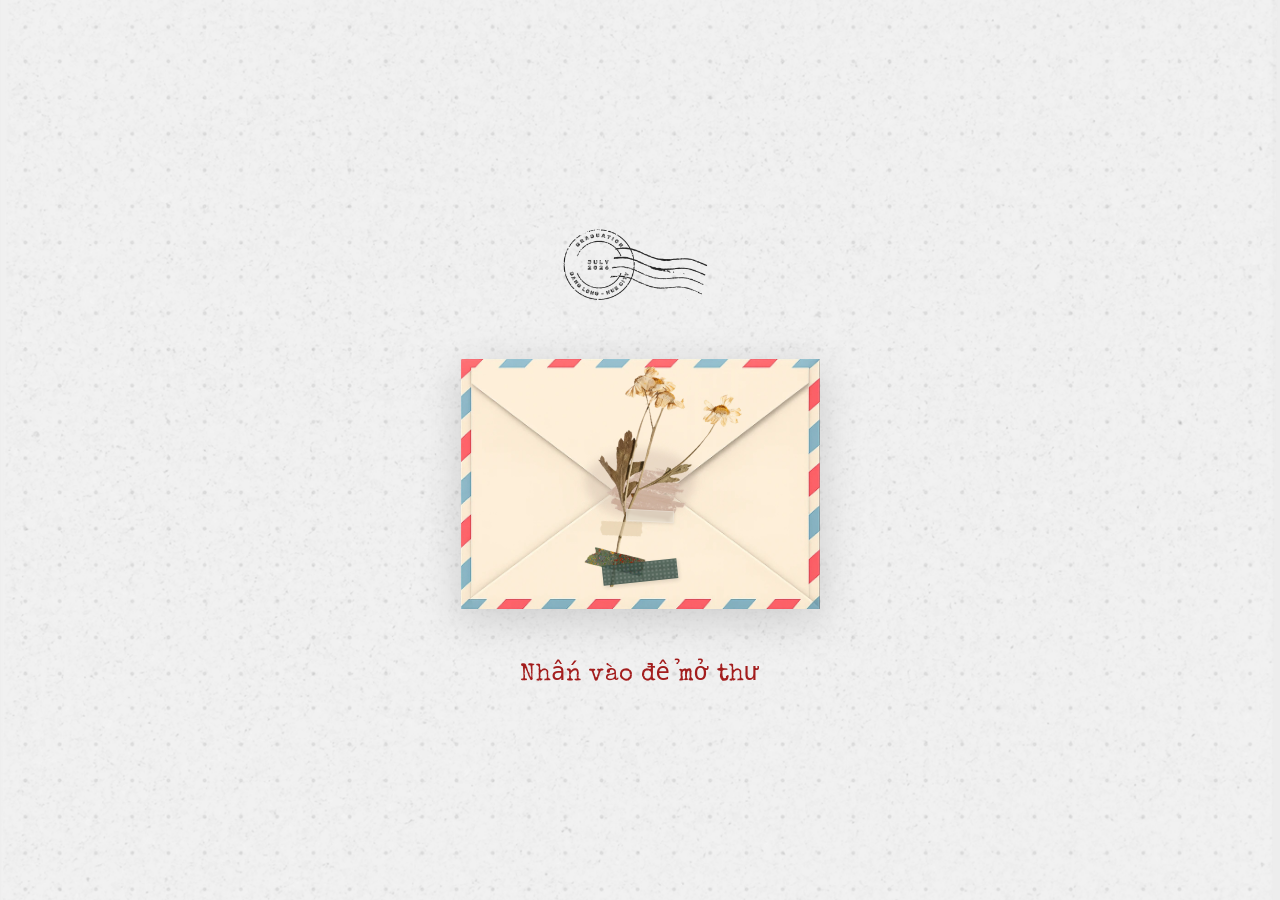
==== index.html @ b9113418 "refactor: update loading screen assets and media, and optimize audio state management" ====
<!DOCTYPE html>
<html lang="vi">
<head>
    <meta charset="UTF-8">
    <meta name="viewport" content="width=device-width, initial-scale=1.0">
    <title>Mở Thư</title>
    <!-- Nhúng CSS phong cách cổ điển -->
    <link rel="stylesheet" href="style.css">
</head>
<body>

    <!-- Lớp phủ chuyển trang mượt mà -->
    <div class="transition-overlay" id="overlay"></div>

    <div class="main-container">
        <!-- Dấu mộc bưu điện -->
        <img src="asset/Webp/postage mark_vector.webp" alt="Postage Stamp" class="postage-stamp">

        <!-- Container Phong bì -->
        <div class="envelope-container" id="envelope">
            <!-- Ảnh phong bì đóng/mở -->
            <img src="asset/Webp/letter_close.webp" alt="Envelope" class="envelope-img" id="envelope-img">
            
            <!-- Vệt màu nền cọ quét -->
            <div class="brush-stroke"></div>

            <!-- Cành hoa khô đè lên -->
            <img src="asset/Webp/mxpulqr9fk7tmteja9y8.webp" alt="Dried Flower Decor" class="flower-on-envelope" id="flower-decor">

            <!-- Băng keo dán trang trí -->
            <div class="washi-tape-green"></div>
            <div class="washi-tape-beige"></div>
        </div>

        <!-- Dòng chữ gợi ý mở thư -->
        <div class="action-text" id="action-text">Nhấn vào để mở thư</div>
    </div>

    <!-- Nhạc nền chạy ngầm -->
    <audio id="bg-audio" src="asset/Music/intro_nhacke.MP3" loop></audio>

    <script>
        const envelope = document.getElementById('envelope');
        const envelopeImg = document.getElementById('envelope-img');
        const actionText = document.getElementById('action-text');
        const audio = document.getElementById('bg-audio');
        const overlay = document.getElementById('overlay');

        let isOpened = false;

        function openLetter() {
            if (isOpened) return;
            isOpened = true;

            // Thêm hiệu ứng click nhẹ
            envelope.classList.add('opening');

            setTimeout(() => {
                envelope.classList.remove('opening');
                envelope.classList.add('open');
                
                // Thay đổi hình ảnh sang phong bì mở
                envelopeImg.src = 'asset/Webp/letter_open.webp';
                actionText.textContent = 'Đang mở thư...';

                // Phát nhạc nền (vì người dùng đã click nên trình duyệt sẽ cho phép phát nhạc)
                audio.play().then(() => {
                    // Lưu trạng thái âm thanh để trang tiếp theo biết âm thanh đang phát
                    localStorage.setItem('audioPlaying', 'true');
                    localStorage.setItem('audioCurrentTime', audio.currentTime.toString());
                }).catch(err => {
                    console.log("Audio play failed/blocked:", err);
                });

                // Chờ hiệu ứng chuyển động hoàn tất rồi kích hoạt chuyển trang
                setTimeout(() => {
                    // Kích hoạt overlay chuyển trang mượt mà
                    overlay.classList.add('active');
                    
                    // Chuyển hướng sang trang loading
                    setTimeout(() => {
                        window.location.href = 'loading.html';
                    }, 800); // Đợi overlay mờ dần
                }, 1200);

            }, 150);
        }

        // Đăng ký sự kiện click cho cả phong bì và dòng chữ
        envelope.addEventListener('click', openLetter);
        actionText.addEventListener('click', openLetter);
    </script>
</body>
</html>
---- style.css ----
/* Import Google Fonts */
@import url('https://fonts.googleapis.com/css2?family=Arbutus+Slab&family=Special+Elite&display=swap');
@import url('https://fonts.googleapis.com/css2?family=Playfair+Display:ital,wght@1,700&display=swap');

/* Định nghĩa Font Fz Bohemian Typewriter cục bộ nếu có */
@font-face {
    font-family: 'Fz Bohemian Typewriter';
    src: url('asset/FzBohemianTypewriter.ttf') format('truetype');
    font-weight: normal;
    font-style: normal;
    font-display: swap;
}

@font-face {
    font-family: 'Beautique Display';
    src: url('asset/BeautiqueDisplay.otf') format('opentype'),
        url('asset/BeautiqueDisplay.ttf') format('truetype');
    font-weight: normal;
    font-style: italic;
    font-display: swap;
}

:root {
    --bg-color: #EDEDED;
    --text-typewriter: 'Fz Bohemian Typewriter', 'Special Elite', 'Courier New', Courier, monospace;
    --text-slab: 'Arbutus Slab', 'Georgia', serif;
    --color-red: #a31d1d;
    --color-dark: #333333;
}

/* Reset & Căn bản */
* {
    margin: 0;
    padding: 0;
    box-sizing: border-box;
}

body {
    background-color: var(--bg-color);
    background-image: url('asset/Webp/bk.webp');
    background-size: cover;
    background-position: center;
    background-repeat: no-repeat;
    background-attachment: fixed;
    min-height: 100vh;
    overflow-x: hidden;
    overflow-y: auto;
    display: flex;
    justify-content: center;
    align-items: center;
    position: relative;
    font-family: var(--text-typewriter);
    color: var(--color-dark);
}

/* ==========================================================================
   TRANG CHỦ - INDEX.HTML (ẢNH 1)
   ========================================================================== */

.main-container {
    display: flex;
    flex-direction: column;
    align-items: center;
    justify-content: center;
    width: 100%;
    max-width: 600px;
    padding: 20px;
    z-index: 10;
}

/* Dấu mộc bưu điện */
.postage-stamp {
    width: 160px;
    height: auto;
    margin-bottom: 35px;
    opacity: 0.85;
    user-select: none;
    pointer-events: none;
    filter: grayscale(0.2) contrast(1.1);
}

/* Container Phong bì */
.envelope-container {
    position: relative;
    width: 360px;
    max-width: 90vw;
    aspect-ratio: 1.4 / 1;
    cursor: pointer;
    transform-origin: center;
    transition: transform 0.4s cubic-bezier(0.175, 0.885, 0.32, 1.275), box-shadow 0.4s ease;
    border-radius: 4px;
}

.envelope-container:hover {
    transform: scale(1.03) translateY(-5px);
}

.envelope-img {
    width: 100%;
    height: 100%;
    object-fit: contain;
    display: block;
    filter: drop-shadow(0 10px 20px rgba(0, 0, 0, 0.15));
    transition: filter 0.3s ease;
}

.envelope-container:hover .envelope-img {
    filter: drop-shadow(0 15px 25px rgba(0, 0, 0, 0.2));
}

/* Vệt màu cọ quét dưới hoa */
.brush-stroke {
    position: absolute;
    left: 50%;
    top: 50%;
    width: 110px;
    height: 70px;
    background: rgba(204, 185, 170, 0.4);
    transform: translate(-50%, -50%) rotate(-5deg);
    border-radius: 48% 52% 45% 55% / 40% 50% 50% 60%;
    filter: blur(4px);
    pointer-events: none;
    z-index: 2;
    transition: opacity 0.5s ease, transform 0.5s ease;
}

/* Hoa khô đè lên phong bì */
.flower-on-envelope {
    position: absolute;
    left: 50%;
    top: 48%;
    height: 230px;
    width: auto;
    transform: translate(-50%, -50%) rotate(8deg);
    pointer-events: none;
    z-index: 3;
    transition: opacity 0.5s ease, transform 0.6s cubic-bezier(0.25, 1, 0.5, 1);
    transform-origin: bottom center;
}

/* Băng keo dính trang trí */
.washi-tape-green {
    position: absolute;
    left: 50%;
    bottom: 12%;
    width: 75px;
    height: 20px;
    background-color: #3b5249;
    background-image: radial-gradient(rgba(255, 255, 255, 0.15) 1px, transparent 0),
        linear-gradient(45deg, rgba(0, 0, 0, 0.1) 25%, transparent 25%),
        linear-gradient(-45deg, rgba(0, 0, 0, 0.1) 25%, transparent 25%);
    background-size: 4px 4px, 10px 10px, 10px 10px;
    opacity: 0.85;
    transform: translate(-50%, 0) rotate(-6deg);
    box-shadow: 1px 2px 4px rgba(0, 0, 0, 0.15);
    z-index: 4;
    transition: opacity 0.5s ease, transform 0.5s ease;
}

.washi-tape-beige {
    position: absolute;
    left: 46%;
    top: 60%;
    width: 48px;
    height: 12px;
    background: rgba(224, 215, 198, 0.75);
    backdrop-filter: blur(1px);
    border: 1px solid rgba(255, 255, 255, 0.2);
    transform: rotate(3deg);
    box-shadow: 0 1px 3px rgba(0, 0, 0, 0.1);
    z-index: 4;
    transition: opacity 0.5s ease, transform 0.5s ease;
}

/* Hiệu ứng khi mở thư */
.envelope-container.opening {
    transform: scale(0.98);
}

.envelope-container.open .flower-on-envelope {
    opacity: 0.3;
    transform: translate(-50%, -30%) rotate(15deg) scale(0.8);
}

.envelope-container.open .washi-tape-green,
.envelope-container.open .washi-tape-beige,
.envelope-container.open .brush-stroke {
    opacity: 0.2;
}

/* Chữ gợi ý nhấn mở thư */
.action-text {
    font-family: var(--text-typewriter);
    color: var(--color-red);
    font-size: 24px;
    font-weight: 500;
    margin-top: 45px;
    text-align: center;
    letter-spacing: 0.5px;
    user-select: none;
    cursor: pointer;
    transition: color 0.3s ease;
    animation: pulseText 2s infinite ease-in-out;
}

.action-text:hover {
    color: #cc2424;
}

@keyframes pulseText {

    0%,
    100% {
        opacity: 0.9;
        transform: scale(1);
    }

    50% {
        opacity: 1;
        transform: scale(1.02);
    }
}

/* ==========================================================================
   TRANG LOADING - LOADING.HTML (ẢNH 2)
   ========================================================================== */

.sunflower-corner {
    position: absolute;
    right: -40px;
    top: -40px;
    width: 260px;
    height: auto;
    pointer-events: none;
    z-index: 5;
    transform: rotate(5deg);
    filter: drop-shadow(0 5px 15px rgba(0, 0, 0, 0.08));
    animation: swaySunflower 10s infinite ease-in-out;
}

.dried-flower-corner {
    position: absolute;
    left: -20px;
    bottom: -30px;
    width: 220px;
    height: auto;
    pointer-events: none;
    z-index: 5;
    transform: rotate(-10deg);
    filter: drop-shadow(5px 0 15px rgba(0, 0, 0, 0.05));
    transform-origin: bottom left;
    animation: swayDriedFlower 12s infinite ease-in-out;
}

@keyframes swaySunflower {

    0%,
    100% {
        transform: rotate(5deg) scale(1);
    }

    50% {
        transform: rotate(10deg) scale(1.02);
    }
}

@keyframes swayDriedFlower {

    0%,
    100% {
        transform: rotate(-10deg);
    }

    50% {
        transform: rotate(-7deg);
    }
}

.loading-wrapper {
    display: flex;
    flex-direction: column;
    align-items: center;
    justify-content: center;
    z-index: 10;
    text-align: center;
    width: 90%;
    max-width: 550px;
}

.ios-spinner {
    position: relative;
    width: 54px;
    height: 54px;
    margin-bottom: 25px;
}

.ios-spinner div {
    position: absolute;
    width: 10%;
    height: 28%;
    background: #8e8e93;
    left: 45%;
    top: 36%;
    border-radius: 50px;
    transform-origin: 50% -50%;
    animation: iosSpinnerFade 1.2s linear infinite;
}

.ios-spinner div:nth-child(1) {
    transform: rotate(0deg);
    animation-delay: -1.2s;
}

.ios-spinner div:nth-child(2) {
    transform: rotate(30deg);
    animation-delay: -1.1s;
}

.ios-spinner div:nth-child(3) {
    transform: rotate(60deg);
    animation-delay: -1.0s;
}

.ios-spinner div:nth-child(4) {
    transform: rotate(90deg);
    animation-delay: -0.9s;
}

.ios-spinner div:nth-child(5) {
    transform: rotate(120deg);
    animation-delay: -0.8s;
}

.ios-spinner div:nth-child(6) {
    transform: rotate(150deg);
    animation-delay: -0.7s;
}

.ios-spinner div:nth-child(7) {
    transform: rotate(180deg);
    animation-delay: -0.6s;
}

.ios-spinner div:nth-child(8) {
    transform: rotate(210deg);
    animation-delay: -0.5s;
}

.ios-spinner div:nth-child(9) {
    transform: rotate(240deg);
    animation-delay: -0.4s;
}

.ios-spinner div:nth-child(10) {
    transform: rotate(270deg);
    animation-delay: -0.3s;
}

.ios-spinner div:nth-child(11) {
    transform: rotate(300deg);
    animation-delay: -0.2s;
}

.ios-spinner div:nth-child(12) {
    transform: rotate(330deg);
    animation-delay: -0.1s;
}

@keyframes iosSpinnerFade {
    0% {
        opacity: 1;
        background: #333333;
    }

    100% {
        opacity: 0.15;
        background: #8e8e93;
    }
}

.quote-text {
    font-family: var(--text-slab);
    color: #4f4f4f;
    font-size: 19px;
    font-weight: normal;
    line-height: 1.6;
    margin-bottom: 30px;
    word-wrap: break-word;
    max-width: 420px;
    user-select: none;
    letter-spacing: 0.2px;
}

.video-container {
    position: relative;
    width: 140px;
    height: 200px;
    overflow: hidden;
    display: flex;
    justify-content: center;
    align-items: center;


}

.khabanh-video {
    width: 100%;
    height: 100%;
    object-fit: cover;
    mix-blend-mode: multiply;

}

.video-overlay {
    position: absolute;
    top: 0;
    left: 0;
    width: 100%;
    height: 100%;


    pointer-events: none;
}

.transition-overlay {
    position: fixed;
    top: 0;
    left: 0;
    width: 100%;
    height: 100%;
    background-color: var(--bg-color);
    z-index: 999;
    opacity: 0;
    pointer-events: none;
    transition: opacity 0.8s ease;
}

.transition-overlay.active {
    opacity: 1;
    pointer-events: all;
}

/* ==========================================================================
   TRANG FORM - INDEX_1.HTML
   ========================================================================== */

.form-title-decor {
    position: absolute;
    left: 20px;
    top: 25px;
    width: 320px;
    height: auto;
    pointer-events: none;
    z-index: 5;
    filter: drop-shadow(0 2px 5px rgba(0, 0, 0, 0.05));
}

.form-stamp-decor {
    position: absolute;
    right: 40px;
    top: 30px;
    width: 85px;
    height: auto;
    pointer-events: none;
    z-index: 5;
    filter: drop-shadow(2px 4px 10px rgba(0, 0, 0, 0.1));
}

.form-flower-left-decor {
    position: absolute;
    left: -20px;
    bottom: -30px;
    width: 200px;
    height: auto;
    pointer-events: none;
    z-index: 5;
    transform: rotate(-10deg);
    transform-origin: bottom left;
    filter: drop-shadow(5px 0 15px rgba(0, 0, 0, 0.05));
    animation: swayDriedFlower 12s infinite ease-in-out;
}

.form-flower-right-decor {
    position: absolute;
    right: -10px;
    bottom: -20px;
    width: 260px;
    height: auto;
    pointer-events: none;
    z-index: 5;
    transform: rotate(5deg);
    transform-origin: bottom right;
    filter: drop-shadow(-5px 0 15px rgba(0, 0, 0, 0.05));
    animation: swaySunflower 10s infinite ease-in-out;
}

.form-wrapper {
    display: flex;
    flex-direction: column;
    align-items: center;
    justify-content: center;
    width: 90%;
    max-width: 520px;
    z-index: 10;
    text-align: center;
    margin-top: 50px;
}

.form-heading {
    font-family: var(--text-typewriter);
    color: #554838;
    font-size: 32px;
    font-weight: bold;
    margin-bottom: 35px;
    letter-spacing: 0.5px;
    word-break: keep-all;
}

.form-content {
    display: flex;
    flex-direction: column;
    align-items: center;
    width: 100%;
    gap: 20px;
}

.input-group {
    width: 100%;
    max-width: 420px;
}

.input-group input {
    width: 100%;
    padding: 16px 26px;
    font-family: var(--text-typewriter);
    font-size: 16px;
    color: var(--color-dark);
    background-color: #d6d6d6;
    border: none;
    border-radius: 30px;
    outline: none;
    transition: background-color 0.3s ease, box-shadow 0.3s ease;
}

.input-group input::placeholder {
    color: #7a7a7a;
}

.input-group input:focus {
    background-color: #cecece;
    box-shadow: inset 0 2px 4px rgba(0, 0, 0, 0.08);
}

.btn-submit {
    font-family: var(--text-typewriter);
    font-size: 18px;
    font-weight: bold;
    color: #ffffff;
    background-color: var(--color-red);
    padding: 12px 36px;
    border: none;
    border-radius: 30px;
    cursor: pointer;
    margin-top: 15px;
    box-shadow: 0 4px 8px rgba(163, 29, 29, 0.2);
    transition: background-color 0.3s ease, transform 0.2s ease, box-shadow 0.3s ease;
}

.btn-submit:hover {
    background-color: #8c1717;
    box-shadow: 0 6px 12px rgba(163, 29, 29, 0.3);
    transform: translateY(-2px);
}

.btn-submit:active {
    transform: translateY(0);
}

/* ==========================================================================
   TRANG THƯ MỜI - INDEX_2.HTML
   ========================================================================== */

.stamp-area {
    position: absolute;
    top: 14px;
    right: 18px;
    z-index: 12;
}

.stamp-mark {
    width: 90px;
    height: auto;
    opacity: 0.82;
    pointer-events: none;
    filter: drop-shadow(1px 2px 4px rgba(0, 0, 0, 0.12));
    transform: scale(3);
    transform-origin: top right;
}

.salutation-row {
    display: flex;
    align-items: baseline;
    flex-wrap: wrap;
    gap: 6px;
    margin-top: 20px;
    margin-bottom: 22px;
}

.salutation-label {
    font-family: 'Beautique Display', 'Playfair Display', Georgia, serif;
    font-style: italic;
    font-weight: 700;
    font-size: 26px;
    color: var(--color-red);
    letter-spacing: 0.5px;
    line-height: 1;
}

.salutation-name {
    font-family: 'Beautique Display', 'Playfair Display', Georgia, serif;
    font-style: italic;
    font-weight: 700;
    font-size: 26px;
    color: #4f709c;
    letter-spacing: 0.5px;
    line-height: 1;
}

.letter-body {
    font-family: var(--text-typewriter);
    font-size: 14.5px;
    color: #554838;
    line-height: 1.85;
    text-align: justify;
    margin-bottom: 20px;
}

.flower-card-left {
    position: absolute;
    bottom: -25px;
    left: -15px;
    width: 230px;
    height: auto;
    pointer-events: none;
    z-index: 6;
    transform: rotate(-8deg);
    transform-origin: bottom left;
    filter: drop-shadow(3px 0 10px rgba(0, 0, 0, 0.07));
    animation: swayDriedFlower 12s infinite ease-in-out;
}

.btn-navigate {
    font-family: var(--text-typewriter);
    font-size: 14px;
    font-weight: bold;
    color: #ffffff;
    background-color: var(--color-red);
    padding: 9px 26px;
    border: none;
    border-radius: 30px;
    cursor: pointer;
    display: block;
    margin: 10px auto 0;
    box-shadow: 0 4px 10px rgba(163, 29, 29, 0.25);
    transition: background-color 0.3s ease, transform 0.2s ease, box-shadow 0.3s ease;
    letter-spacing: 0.3px;
}

.btn-navigate:hover {
    background-color: #8c1717;
    box-shadow: 0 6px 16px rgba(163, 29, 29, 0.35);
    transform: translateY(-2px);
}

.btn-navigate:active {
    transform: translateY(0);
}

/* ==========================================================================
   TRANG HƯỚNG DẪN / TIMELINE CHƯƠNG TRÌNH - PAGE 3 (ĐÃ ĐIỀU CHỈNH)
   ========================================================================== */

.page3-layout-container {
    width: 100%;
    max-width: 520px;
    /* Định dạng chiều dọc đồng nhất */
    min-height: 100vh;
    position: relative;
    padding: 30px 15px 40px 15px;
    overflow: hidden;
    display: flex;
    flex-direction: column;
    align-items: center;
    z-index: 10;

}

.thumoi-vector {
    display: block;
    max-width: 150px;
    height: auto;
    margin: 0 auto 10px;
}

.main-title-page3 {
    font-family: 'Beautique Display', 'Playfair Display', Georgia, serif;
    font-style: italic;
    font-weight: 700;
    font-size: 26px;
    color: #1d3557;
    text-align: center;
    margin-bottom: 6px;
}

.subtitle-page3 {
    font-family: var(--text-typewriter);
    font-size: 15px;
    font-weight: bold;
    color: #7f5539;
    text-align: center;
    margin-bottom: 25px;
    letter-spacing: 0.5px;
}

.timeline-section {
    width: 100%;
    margin-bottom: 25px;
    position: relative;
    z-index: 10;
}

.section-heading-page3 {
    font-family: var(--text-typewriter);
    font-size: 15px;
    font-weight: bold;
    color: #000000;
    margin-bottom: 12px;
    text-align: left;
    padding-left: 2px;
}

.table-responsive {
    width: 100%;
    overflow-x: auto;
    -webkit-overflow-scrolling: touch;
}

.timeline-table {
    width: 100%;
    border-collapse: collapse;
    background-color: rgba(255, 255, 255, 0.85);
    /* Nền trắng mờ nhẹ giúp đọc chữ rõ trên nền ảnh bkg */
    border: 1px solid #555555;
}

.timeline-table td {
    border: 1px solid #777777;
    padding: 8px 10px;
    font-family: var(--text-typewriter);
    font-size: 11px;
    line-height: 1.5;
    vertical-align: top;
    color: #111111;
}

.time-cell {
    width: 25%;
    text-align: center;
    font-weight: bold;
    white-space: nowrap;
}

.time-cell sup {
    font-size: 8px;
    vertical-align: super;
}

.content-cell {
    width: 75%;
    text-align: left;
}

.content-cell.font-bold {
    font-weight: bold;
}

.center-stamp-area {
    text-align: center;
    margin: 15px 0;
    position: relative;
    z-index: 5;
}

.postage-mark-mid {
    width: 140px;
    height: auto;
    opacity: 0.85;
}

.button-group-page3 {
    display: flex;
    justify-content: center;
    align-items: center;
    gap: 45px;
    margin-top: auto;
    padding-top: 25px;
    position: relative;
    z-index: 10;
}

.btn-page3 {
    font-family: var(--text-typewriter);
    font-size: 12px;
    font-weight: bold;
    color: #ffffff;
    padding: 6px 24px;
    border: none;
    border-radius: 20px;
    cursor: pointer;
    box-shadow: 0 2px 5px rgba(0, 0, 0, 0.2);
    transition: transform 0.15s ease;
}

.btn-page3:active {
    transform: scale(0.95);
}

.btn-back {
    background-color: #274e13;
}

.btn-back:hover {
    background-color: #1d3b0e;
}

.btn-next {
    background-color: #990000;
}

.btn-next:hover {
    background-color: #730000;
}

/* Các lớp hoa lá decor được PHÓNG TO và định vị tinh tế */
.decor-leaf-top-right-outside {
    position: absolute;
    top: -30px;
    right: -40px;
    width: 220px;
    /* Đã phóng to từ 110px */
    height: auto;
    pointer-events: none;
    z-index: 2;
    filter: drop-shadow(0 5px 15px rgba(0, 0, 0, 0.08));
}

.decor-leaf-mid-right {
    position: absolute;
    top: 36%;
    right: -20px;
    width: 130px;
    /* Đã phóng to từ 60px */
    height: auto;
    pointer-events: none;
    z-index: 2;
    filter: drop-shadow(0 5px 10px rgba(0, 0, 0, 0.05));
}

.decor-flower-bottom-left {
    position: absolute;
    bottom: -40px;
    left: -40px;
    width: 240px;
    /* Đã phóng to từ 110px */
    height: auto;
    pointer-events: none;
    z-index: 2;
    filter: drop-shadow(5px 0 15px rgba(0, 0, 0, 0.08));
    transform-origin: bottom left;
    animation: swayDriedFlower 12s infinite ease-in-out;
}

/* ==========================================================================
   MEDIA QUERIES - ĐÁP ỨNG RESPONSIVE TOÀN DIỆN
   ========================================================================== */

@media (max-width: 768px) {
    body {
        overflow-y: auto;
    }

    /* TRANG 1 */
    .envelope-container {
        width: 300px;
    }

    .flower-on-envelope {
        height: 190px;
    }

    .action-text {
        font-size: 20px;
        margin-top: 35px;
    }

    .postage-stamp {
        width: 130px;
        margin-bottom: 25px;
    }

    /* TRANG 2 */
    .sunflower-corner {
        width: 160px;
        right: -20px;
        top: -20px;
    }

    .dried-flower-corner {
        width: 140px;
        left: -15px;
        bottom: -20px;
    }

    .loading-wrapper {
        width: 95%;
        max-width: 450px;
    }

    .quote-text {
        font-size: 16px;
        margin-bottom: 25px;
        max-width: 320px;
    }

    .loading-wrapper img {
        height: 220px !important;
        width: auto;
    }

    /* TRANG 3 */
    .form-title-decor {
        width: 240px;
        left: 15px;
        top: 20px;
    }

    .form-stamp-decor {
        width: 65px;
        right: 20px;
        top: 20px;
    }

    .form-flower-left-decor {
        width: 130px;
        left: -15px;
        bottom: -20px;
    }

    .form-flower-right-decor {
        width: 180px;
        right: -10px;
        bottom: -15px;
    }

    .form-wrapper {
        margin-top: 110px;
        margin-bottom: 50px;
        max-width: 440px;
    }

    .form-heading {
        font-size: 24px;
        margin-bottom: 25px;
    }

    .form-content {
        gap: 15px;
    }

    .input-group input {
        padding: 14px 22px;
        font-size: 15px;
    }

    .btn-submit {
        font-size: 16px;
        padding: 10px 30px;
        margin-top: 10px;
    }

    /* TRANG THƯ MỜI - INDEX_2 */
    .page2-card {
        padding: 22px 22px 42px 22px;
        width: 88%;
    }

    .salutation-label,
    .salutation-name {
        font-size: 21px;
    }

    .stamp-mark {
        width: 68px;
    }

    .flower-card-left {
        width: 100px;
    }

    .letter-body {
        font-size: 13.5px;
    }

    /* TRANG TIMELINE - PAGE 3 (MOBILE) */
    .page3-layout-container {
        max-width: 100%;
        padding: 25px 16px 35px 16px;
    }

    .main-title-page3 {
        font-size: 22px;
    }

    .subtitle-page3 {
        font-size: 13px;
        margin-bottom: 20px;
    }

    .timeline-table td {
        font-size: 10.5px;
        padding: 6px 8px;
    }

    .button-group-page3 {
        gap: 25px;
        padding-top: 20px;
    }

    /* Thu nhỏ tỷ lệ hoa lá một chút trên Mobile để vừa vặn màn hình */
    .decor-flower-bottom-left {
        width: 160px;
        left: -20px;
        bottom: -20px;
    }

    .decor-leaf-top-right-outside {
        width: 150px;
        right: -25px;
        top: -20px;
    }

    .decor-leaf-mid-right {
        width: 90px;
        right: -10px;
    }
}

@media (max-width: 400px) {
    .envelope-container {
        width: 260px;
    }

    .flower-on-envelope {
        height: 160px;
    }

    .action-text {
        font-size: 18px;
        margin-top: 25px;
    }

    .postage-stamp {
        width: 110px;
        margin-bottom: 20px;
    }

    .form-title-decor {
        width: 190px;
        left: 10px;
        top: 15px;
    }

    .form-stamp-decor {
        width: 55px;
        right: 15px;
        top: 15px;
    }

    .form-wrapper {
        margin-top: 90px;
        max-width: 300px;
    }

    .form-heading {
        font-size: 20px;
        margin-bottom: 20px;
    }

    .input-group input {
        padding: 12px 18px;
        font-size: 14px;
    }

    /* TRANG TIMELINE - PAGE 3 CHẠY TRÊN ĐIỆN THOẠI SIÊU NHỎ */
    .main-title-page3 {
        font-size: 20px;
    }

    .timeline-table td {
        font-size: 10px;
        padding: 5px 6px;
    }

    .button-group-page3 {
        gap: 15px;
    }

    .btn-page3 {
        padding: 5px 18px;
        font-size: 11px;
    }
}

/* Các lớp chung và chi tiết cho trang 4 - INDEX_4.HTML (ĐỊA ĐIỂM & SƠ ĐỒ) */
.page4-layout-container {
    width: 100%;
    max-width: 520px;
    min-height: 100vh;
    position: relative;
    padding: 30px 15px 40px 15px;
    overflow-x: hidden;
    display: flex;
    flex-direction: column;
    align-items: center;
    z-index: 10;
}

.main-title-page4 {
    font-family: 'Beautique Display', 'Playfair Display', Georgia, serif;
    font-style: italic;
    font-weight: 700;
    font-size: 26px;
    color: #1d3557;
    text-align: center;
    margin-bottom: 25px;
}

.page4-section {
    width: 100%;
    margin-bottom: 30px;
    position: relative;
    z-index: 10;
}

.section-heading-page4 {
    font-family: var(--text-typewriter);
    font-size: 15px;
    font-weight: bold;
    color: #000000;
    margin-bottom: 15px;
    text-align: left;
    padding-left: 2px;
}

/* Khối địa điểm */
.location-block-1,
.location-block-2 {
    display: flex;
    align-items: center;
    justify-content: space-between;
    width: 100%;
    margin-bottom: 20px;
    position: relative;
}

.location-text {
    font-family: var(--text-typewriter);
    font-size: 10px;
    line-height: 1.8;
    color: #4a3e3d;
    width: 50%;
    padding: 0 10px;
    text-align: center;
}

/* Khung ảnh địa điểm đơn giản (không viền Polaroid) */
.polaroid-wrapper {
    width: 45%;
    position: relative;
    border-radius: 4px;
    overflow: hidden;
}

.polaroid-img {
    width: 100%;
    height: auto;
    display: block;
    object-fit: cover;
    aspect-ratio: 1.15 / 1;
    border-radius: 4px;
}

.rot-right {
    transform: none;
}

.rot-left {
    transform: none;
}

/* Hoa cúc vàng lơ lửng decor bên phải khối 2 */
.decor-yellow-flower {
    position: absolute;
    right: -5px;
    bottom: -15px;
    width: 50px;
    height: auto;
    pointer-events: none;
    z-index: 11;
    filter: drop-shadow(0 2px 4px rgba(0, 0, 0, 0.1));
}

/* Nhánh lá chia đôi mục */
.green-leaf-divider {
    width: 100%;
    display: flex;
    justify-content: center;
    margin: 25px 0 10px 0;
    pointer-events: none;
}

.leaf-divider-img {
    width: 130px;
    height: auto;
    filter: drop-shadow(0 2px 5px rgba(0, 0, 0, 0.05));
}

/* Sơ đồ chỗ ngồi */
.sodo-container {
    width: 100%;
    background-color: rgba(255, 255, 255, 0.9);
    border: 1px solid #777777;
    padding: 15px;
    display: flex;
    justify-content: center;
    box-shadow: 0 4px 10px rgba(0, 0, 0, 0.05);
}

.sodo-img {
    max-width: 100%;
    height: auto;
}

.decor-leaf-yellow-container {
    width: 100%;
    display: flex;
    justify-content: center;
    margin-top: 10px;
    pointer-events: none;
}

.decor-leaf-yellow {
    width: 100px;
    height: auto;
    transform: rotate(12deg);
    filter: drop-shadow(0 3px 6px rgba(0, 0, 0, 0.08));
}

/* Check-in thực tế */
.checkin-desc {
    font-family: var(--text-typewriter);
    font-size: 11px;
    line-height: 1.6;
    color: #4a3e3d;
    text-align: center;
    margin-bottom: 20px;
    padding: 0 10px;
}

.checkin-grid {
    display: grid;
    grid-template-columns: repeat(3, 1fr);
    gap: 12px;
    width: 100%;
}

.checkin-item {
    display: flex;
    flex-direction: column;
    align-items: center;
    text-align: center;
}

.checkin-img-wrapper {
    width: 100%;
    aspect-ratio: 1 / 1;
    border-radius: 12px;
    overflow: hidden;
    box-shadow: 0 4px 10px rgba(0, 0, 0, 0.12);
    margin-bottom: 8px;
    border: 2px solid #ffffff;
}

.checkin-img {
    width: 100%;
    height: 100%;
    object-fit: cover;
    transition: transform 0.3s ease;
}

.checkin-item:hover .checkin-img {
    transform: scale(1.08);
}

.checkin-label {
    font-family: var(--text-typewriter);
    font-size: 9px;
    color: #333333;
    font-weight: bold;
}

/* Nút bấm trang 4 */
.button-group-page4 {
    display: flex;
    justify-content: center;
    align-items: center;
    gap: 45px;
    margin-top: 30px;
    position: relative;
    z-index: 10;
    width: 100%;
}

.btn-page4 {
    font-family: var(--text-typewriter);
    font-size: 12px;
    font-weight: bold;
    color: #ffffff;
    padding: 6px 24px;
    border: none;
    border-radius: 20px;
    cursor: pointer;
    box-shadow: 0 2px 5px rgba(0, 0, 0, 0.2);
    transition: transform 0.15s ease, background-color 0.2s ease;
}

.btn-page4:active {
    transform: scale(0.95);
}

/* Cành hoa khô dưới đáy */
.bottom-flower-decor-container {
    width: 100%;
    display: flex;
    justify-content: center;
    margin-top: 50px;
    margin-bottom: -50px;
    pointer-events: none;
}

.bottom-flower-decor {
    width: 90px;
    height: auto;
    filter: drop-shadow(0 2px 5px rgba(0, 0, 0, 0.05));
}

/* Responsive cho trang 4 trên Mobile */
@media (max-width: 768px) {
    .page4-layout-container {
        padding: 25px 16px 35px 16px;
    }

    .main-title-page4 {
        font-size: 22px;
    }

    .location-text {
        font-size: 9px;
        line-height: 1.6;
    }

    .checkin-label {
        font-size: 8px;
    }

    .bottom-flower-decor {
        width: 80px;
    }
}

@media (max-width: 400px) {
    .button-group-page4 {
        gap: 15px;
    }

    .btn-page4 {
        padding: 5px 18px;
        font-size: 11px;
    }

    .location-text {
        font-size: 8px;
        line-height: 1.5;
    }
}


/* ==========================================================================
   TRANG 7 - INDEX_7.HTML (LIÊN HỆ / HOTLINE)
   ========================================================================== */

.page7-layout-container {
    width: 100%;
    max-width: 520px;
    min-height: 100vh;
    position: relative;
    padding: 30px 20px 50px 20px;
    display: flex;
    flex-direction: column;
    align-items: flex-start;
    z-index: 10;
}

/* Bố cục 2 cột: liên hệ trái + iPhone phải */
.contact-body-row {
    display: flex;
    flex-direction: row;
    align-items: flex-start;
    gap: 10px;
    width: 100%;
}

.contact-body-row .contact-section {
    flex: 1 1 0;
    min-width: 0;
}

/* Cột iPhone bên phải */
.contact-iphone-col {
    flex: 0 0 auto;
    display: flex;
    align-items: center;
    justify-content: center;
    padding-top: 30px;
}

.contact-iphone-img {
    width: 130px;
    height: auto;
    filter: drop-shadow(0 8px 20px rgba(0, 0, 0, 0.18));
    animation: gentle-float 3.5s ease-in-out infinite;
}

@media (max-width: 400px) {
    .contact-iphone-img {
        width: 105px;
    }
}

.main-title-page7 {
    font-family: 'Beautique Display', 'Playfair Display', Georgia, serif;
    font-style: italic;
    font-weight: 700;
    font-size: 26px;
    color: #1d3557;
    text-align: center;
    width: 100%;
    margin-bottom: 8px;
}

.subtitle-page7 {
    font-family: 'Beautique Display', 'Playfair Display', Georgia, serif;
    font-style: italic;
    font-weight: 700;
    font-size: 22px;
    color: #5c3d2e;
    text-align: center;
    width: 100%;
    margin-bottom: 30px;
}

.contact-section {
    width: 100%;
    padding: 0 5px;
}

.contact-lead {
    font-family: var(--text-typewriter);
    font-size: 13px;
    color: #4a3e3d;
    margin-bottom: 20px;
}


.contact-name {
    font-family: var(--text-typewriter);
    font-size: 18px;
    font-weight: bold;
    color: #1d3557;
    margin-bottom: 16px;
}

/* Dòng SĐT / liên hệ */
.contact-row {
    display: flex;
    align-items: center;
    gap: 12px;
    margin-bottom: 14px;
    cursor: pointer;
    padding: 8px 10px;
    border-radius: 10px;
    transition: background-color 0.2s ease, transform 0.15s ease;
    position: relative;
}

.contact-row:hover {
    background-color: rgba(92, 61, 46, 0.06);
    transform: translateX(3px);
}

.contact-row:active {
    transform: scale(0.97);
}

.contact-icon {
    flex-shrink: 0;
    display: flex;
    align-items: center;
    justify-content: center;
    width: 36px;
    height: 36px;
    background: rgba(92, 61, 46, 0.08);
    border-radius: 50%;
}

.contact-number {
    font-family: var(--text-typewriter);
    font-size: 16px;
    color: #2c2c2c;
    letter-spacing: 1px;
    flex: 1;
}

.copy-icon {
    opacity: 0.5;
    transition: opacity 0.2s;
    flex-shrink: 0;
}

.contact-row:hover .copy-icon {
    opacity: 1;
}

/* Toast thông báo copy nội tuyến */
.toast-inline {
    position: absolute;
    right: 10px;
    top: 50%;
    transform: translateY(-50%);
    background: #3a7d44;
    color: #ffffff;
    font-family: var(--text-typewriter);
    font-size: 11px;
    padding: 4px 10px;
    border-radius: 20px;
    opacity: 0;
    pointer-events: none;
    transition: opacity 0.3s ease;
    white-space: nowrap;
    z-index: 20;
}

.toast-inline.visible {
    opacity: 1;
}

/* Dòng Facebook (không có copy) */
.contact-row-fb {
    cursor: default;
}

.contact-row-fb:hover {
    background-color: rgba(92, 61, 46, 0.06);
    transform: none;
}

.contact-fb-name {
    font-family: var(--text-typewriter);
    font-size: 16px;
    color: #2c2c2c;
    flex: 1;
}

/* Decor hoa giữa trang 7 */
.contact-flower-decor {
    display: flex;
    justify-content: center;
    margin-top: 15px;
    width: 100%;
}

.contact-flower-img {
    width: 55px;
    height: auto;
    filter: drop-shadow(0 2px 5px rgba(0, 0, 0, 0.08));
    animation: gentle-float 3s ease-in-out infinite;
}

/* Decor lá góc ngoài trang 7 */
.decor-leaf-top-left-p7 {
    position: fixed;
    top: -20px;
    left: -25px;
    width: 160px;
    height: auto;
    z-index: 1;
    pointer-events: none;
    opacity: 0.85;
    transform: rotate(15deg);
}

.decor-leaf-bottom-right-p7 {
    position: fixed;
    bottom: -30px;
    right: -20px;
    width: 200px;
    height: auto;
    z-index: 1;
    pointer-events: none;
    opacity: 0.85;
    transform: rotate(-10deg) scaleX(-1);
}

/* Nhóm nút trang 7 */
.button-group-page7 {
    display: flex;
    justify-content: center;
    align-items: center;
    gap: 45px;
    margin-top: 35px;
    width: 100%;
    z-index: 10;
    position: relative;
}

.btn-page7 {
    font-family: var(--text-typewriter);
    font-size: 12px;
    font-weight: bold;
    color: #ffffff;
    padding: 7px 26px;
    border: none;
    border-radius: 20px;
    cursor: pointer;
    box-shadow: 0 2px 6px rgba(0, 0, 0, 0.2);
    transition: transform 0.15s ease, filter 0.2s ease;
}

.btn-page7:active {
    transform: scale(0.95);
}

.btn-page7.btn-back {
    background-color: #3a7d44;
}

.btn-page7.btn-next {
    background-color: #a31d1d;
}

.btn-page7:hover {
    filter: brightness(1.12);
}


/* ========================
   HIỆU ỨNG MƯA CÁNH HOA
   ======================== */
.falling-petal {
    position: fixed;
    top: -30px;
    z-index: 999;
    pointer-events: none;
    animation: fall-down linear forwards;
    user-select: none;
}

@keyframes fall-down {
    0% {
        top: -30px;
        opacity: 1;
        transform: translateX(0) rotate(0deg);
    }

    50% {
        transform: translateX(30px) rotate(180deg);
    }

    100% {
        top: 110vh;
        opacity: 0;
        transform: translateX(-20px) rotate(360deg);
    }
}

/* ========================
   KEYFRAMES TRANG CUỐI
   ======================== */
@keyframes fadeSlideUp {
    from {
        opacity: 0;
        transform: translateY(25px);
    }

    to {
        opacity: 1;
        transform: translateY(0);
    }
}

@keyframes gentle-float {

    0%,
    100% {
        transform: translateY(0);
    }

    50% {
        transform: translateY(-6px);
    }
}

/* Responsive trang 7 và trang cuối */
@media (max-width: 768px) {

    .main-title-page7,
    .final-main-title {
        font-size: 30px;
    }

    .contact-number,
    .contact-fb-name {
        font-size: 14px;
    }

    .polaroid-wrapper-final {
        width: 92%;
    }

    .decor-leaf-top-left-p7,
    .final-leaf-left {
        width: 120px;
    }

    .decor-leaf-bottom-right-p7,
    .final-leaf-right {
        width: 140px;
    }
}

@media (max-width: 400px) {
    .button-group-page7 {
        gap: 18px;
    }

    .contact-card {
        padding: 16px 16px;
    }

    .contact-number {
        font-size: 13px;
    }
}

/* ==========================================================================
   TRANG CUỐI V2 - INDEX_FINAL.HTML (BỐ CỤC COLLAGE)
   ========================================================================== */

.final2-container {
    width: 100%;
    max-width: 520px;
    min-height: 100vh;
    position: relative;
    padding: 24px 18px 50px 18px;
    display: flex;
    flex-direction: column;
    align-items: flex-start;
    z-index: 10;
    overflow-x: hidden;
}

/* Header: thumoi_vector trái + stamp phải */
.final2-header {
    display: flex;
    justify-content: space-between;
    align-items: flex-start;
    width: 100%;
    margin-bottom: 18px;
}

.final2-stamp {
    width: 110px;
    height: auto;
    opacity: 0.85;
    filter: grayscale(0.1) contrast(1.05);
    display: block;
}

/* title */

.final2-title {
    font-family: 'Beautique Display', 'Playfair Display', Georgia, serif;
    font-style: italic;
    font-weight: 700;
    font-size: 26px;
    color: #1d3557;
    text-align: center;
    width: 100%;
    margin-bottom: 8px;
}

/* Đoạn văn mô tả */
.final2-desc {
    font-family: var(--text-typewriter);
    font-size: 11.5px;
    line-height: 1.75;
    color: #4a3e3d;
    width: 100%;
    margin-bottom: 20px;
    padding: 0 2px;
}


/* ---- PHẦN CHỮ KÝ ---- */
.final2-signature {
    width: 100%;
    display: flex;
    flex-direction: column;
    align-items: center;
    margin-left: auto;
    max-width: 160px;
    padding-right: 14px;
    margin-bottom: 8px;
}

.final2-sign-label {
    font-family: var(--text-typewriter);
    font-size: 12px;
    color: #5c3d2e;
    margin-bottom: 4px;
    text-align: center;
}

.final2-sign-img {
    width: 110px;
    height: auto;
    margin-bottom: 4px;
    display: block;
}

.final2-sign-name {
    font-family: var(--text-typewriter);
    font-size: 13px;
    font-weight: bold;
    color: #1d3557;
    text-align: center;
    white-space: nowrap;
}

/* ---- HOA KHÔ DƯỚI TRÁI ---- */
.final2-flower-bottom-left {
    position: relative;
    left: -120px;
    width: 300px;
    height: 301uto;
    margin-top: -250px;
    pointer-events: none;
    filter: drop-shadow(0 3px 6px rgba(0, 0, 0, 0.07));
    z-index: 5;
    transform: rotate(10deg);
}

/* ---- NÚT QUAY LẠI ---- */
.final2-btn-group {
    width: 100%;
    display: flex;
    justify-content: center;
    margin-top: -100px;
    position: relative;
    z-index: 10;
}


/* Responsive */
@media (max-width: 768px) {
    .final2-desc {
        font-size: 10.5px;
    }

    .final2-polaroid {
        max-width: 140px;
    }

    .final2-polaroid-large {
        max-width: 185px;
    }

    .final2-row-bot .final2-polaroid {
        max-width: 105px;
    }
}

@media (max-width: 400px) {
    .final2-collage-wrap {
        padding: 0 4px;
    }

    .final2-row {
        gap: 8px;
    }

    .final2-polaroid {
        width: 44%;
    }

    .final2-row-bot .final2-polaroid {
        width: 30%;
    }
}
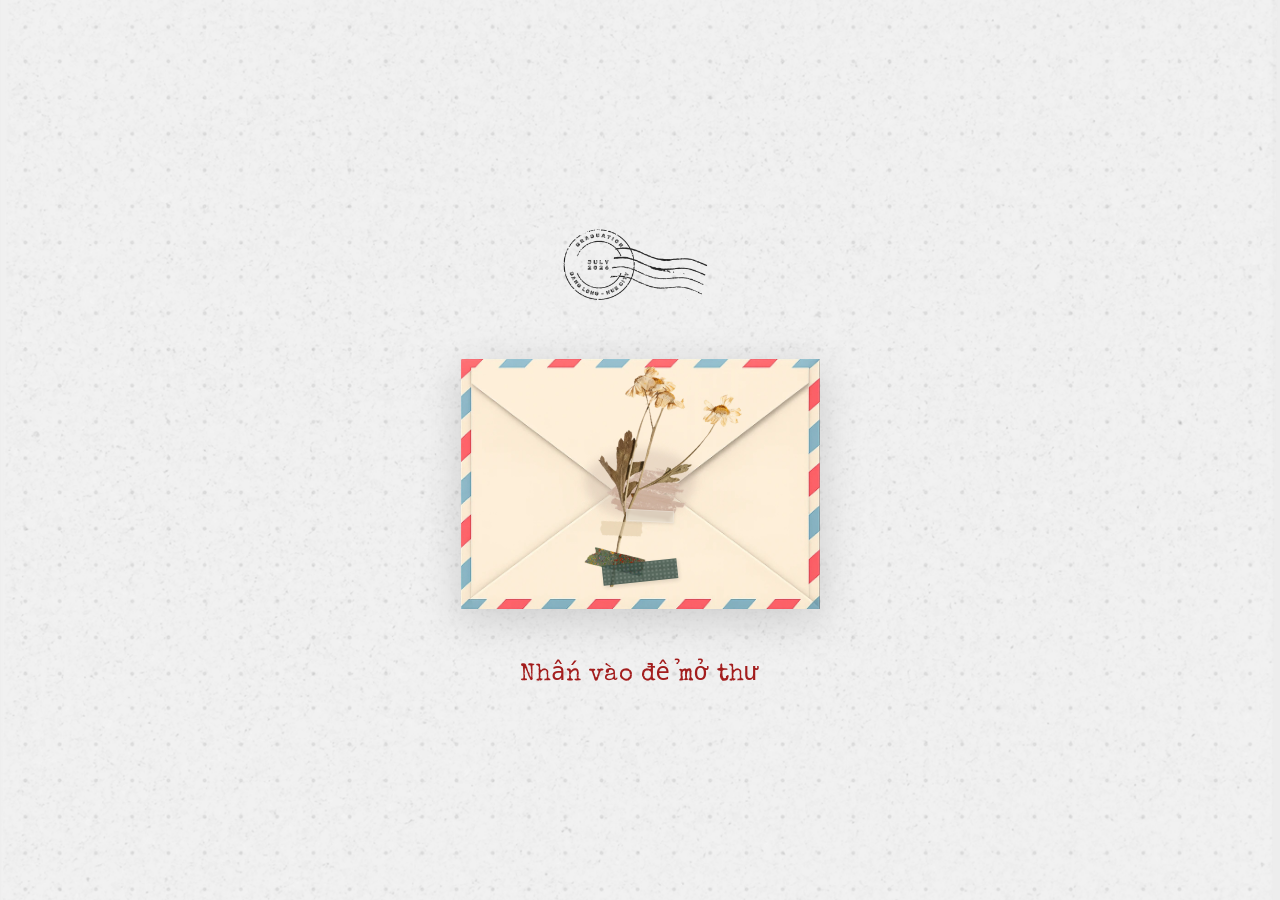
==== commit a72f99f2: "fix thumbnail" ====
--- a/index.html
+++ b/index.html
@@ -1,12 +1,39 @@
 <!DOCTYPE html>
 <html lang="vi">
+
 <head>
     <meta charset="UTF-8">
     <meta name="viewport" content="width=device-width, initial-scale=1.0">
-    <title>Mở Thư</title>
+    <link rel="icon" type="image/webp" href="asset/Webp/thumoi_vector.webp">
+    <title>Thư mời tham dự Lễ Tốt Nghiệp 🎓️</title>
+
+    <!-- Open Graph / Facebook / Zalo - hiển thị thumbnail khi chia sẻ link -->
+    <meta property="og:type" content="website">
+    <meta property="og:url" content="https://longprince.github.io/">
+    <meta property="og:title" content="🎓 Thư mời tham dự Lễ Tốt Nghiệp - Đặng Văn Long">
+
+    <meta property="og:image"
+        content="https://longprince.github.io/asset/Webp/Brown%20Neutral%20Collage%20Family%20Photo%20Collage%20(12).webp">
+    <meta property="og:image:width" content="1200">
+    <meta property="og:image:height" content="630">
+    <meta property="og:locale" content="vi_VN">
+    <meta property="og:site_name" content="Lễ Tốt Nghiệp - Đặng Văn Long">
+
+    <!-- Twitter Card -->
+    <meta name="twitter:card" content="summary_large_image">
+    <meta name="twitter:url" content="https://longprince.github.io/">
+    <meta name="twitter:title" content="🎓 Thư mời tham dự Lễ Tốt Nghiệp - Đặng Văn Long">
+
+    <meta name="twitter:image"
+        content="https://longprince.github.io/asset/Webp/Brown%20Neutral%20Collage%20Family%20Photo%20Collage%20(12).webp">
+
+    <!-- SEO -->
+
+
     <!-- Nhúng CSS phong cách cổ điển -->
     <link rel="stylesheet" href="style.css">
 </head>
+
 <body>
 
     <!-- Lớp phủ chuyển trang mượt mà -->
@@ -20,12 +47,13 @@
         <div class="envelope-container" id="envelope">
             <!-- Ảnh phong bì đóng/mở -->
             <img src="asset/Webp/letter_close.webp" alt="Envelope" class="envelope-img" id="envelope-img">
-            
+
             <!-- Vệt màu nền cọ quét -->
             <div class="brush-stroke"></div>
 
             <!-- Cành hoa khô đè lên -->
-            <img src="asset/Webp/mxpulqr9fk7tmteja9y8.webp" alt="Dried Flower Decor" class="flower-on-envelope" id="flower-decor">
+            <img src="asset/Webp/mxpulqr9fk7tmteja9y8.webp" alt="Dried Flower Decor" class="flower-on-envelope"
+                id="flower-decor">
 
             <!-- Băng keo dán trang trí -->
             <div class="washi-tape-green"></div>
@@ -37,7 +65,7 @@
     </div>
 
     <!-- Nhạc nền chạy ngầm -->
-    <audio id="bg-audio" src="asset/Music/intro_nhacke.MP3" loop></audio>
+    <audio id="bg-audio" src="asset/Music/intro_nhacke.ogg" loop></audio>
 
     <script>
         const envelope = document.getElementById('envelope');
@@ -58,7 +86,7 @@
             setTimeout(() => {
                 envelope.classList.remove('opening');
                 envelope.classList.add('open');
-                
+
                 // Thay đổi hình ảnh sang phong bì mở
                 envelopeImg.src = 'asset/Webp/letter_open.webp';
                 actionText.textContent = 'Đang mở thư...';
@@ -76,7 +104,7 @@
                 setTimeout(() => {
                     // Kích hoạt overlay chuyển trang mượt mà
                     overlay.classList.add('active');
-                    
+
                     // Chuyển hướng sang trang loading
                     setTimeout(() => {
                         window.location.href = 'loading.html';
@@ -91,4 +119,5 @@
         actionText.addEventListener('click', openLetter);
     </script>
 </body>
+
 </html>
--- a/style.css
+++ b/style.css
@@ -51,6 +51,16 @@
     position: relative;
     font-family: var(--text-typewriter);
     color: var(--color-dark);
+    /* Ẩn thanh cuộn cho IE và Edge */
+    -ms-overflow-style: none;
+    /* Ẩn thanh cuộn cho Firefox */
+    scrollbar-width: none;
+}
+
+/* Ẩn thanh cuộn cho Chrome, Safari và Opera */
+body::-webkit-scrollbar,
+html::-webkit-scrollbar {
+    display: none;
 }
 
 /* ==========================================================================
@@ -227,9 +237,9 @@
 
 .sunflower-corner {
     position: absolute;
-    right: -40px;
-    top: -40px;
-    width: 260px;
+    right: -90px;
+    top: -60px;
+    width: 360px;
     height: auto;
     pointer-events: none;
     z-index: 5;
@@ -240,9 +250,9 @@
 
 .dried-flower-corner {
     position: absolute;
-    left: -20px;
-    bottom: -30px;
-    width: 220px;
+    left: -50px;
+    bottom: -220px;
+    width: 500px;
     height: auto;
     pointer-events: none;
     z-index: 5;
@@ -482,7 +492,7 @@
 
 .form-flower-right-decor {
     position: absolute;
-    right: -10px;
+    right: -100px;
     bottom: -20px;
     width: 260px;
     height: auto;
@@ -677,7 +687,7 @@
 }
 
 /* ==========================================================================
-   TRANG HƯỚNG DẪN / TIMELINE CHƯƠNG TRÌNH - PAGE 3 (ĐÃ ĐIỀU CHỈNH)
+   TRANG HƯỚNG DẪN / TIMELINE CHƯƠNG TRÌNH - PAGE 3 
    ========================================================================== */
 
 .page3-layout-container {
@@ -841,7 +851,7 @@
     background-color: #730000;
 }
 
-/* Các lớp hoa lá decor được PHÓNG TO và định vị tinh tế */
+/* Các lớp hoa lá decor*/
 .decor-leaf-top-right-outside {
     position: absolute;
     top: -30px;
@@ -852,19 +862,9 @@
     pointer-events: none;
     z-index: 2;
     filter: drop-shadow(0 5px 15px rgba(0, 0, 0, 0.08));
-}
-
-.decor-leaf-mid-right {
-    position: absolute;
-    top: 36%;
-    right: -20px;
-    width: 130px;
-    /* Đã phóng to từ 60px */
-    height: auto;
-    pointer-events: none;
-    z-index: 2;
-    filter: drop-shadow(0 5px 10px rgba(0, 0, 0, 0.05));
-}
+
+}
+
 
 .decor-flower-bottom-left {
     position: absolute;
@@ -910,15 +910,15 @@
 
     /* TRANG 2 */
     .sunflower-corner {
-        width: 160px;
-        right: -20px;
-        top: -20px;
+        width: 260px;
+        right: -50px;
+        top: -50px;
     }
 
     .dried-flower-corner {
-        width: 140px;
-        left: -15px;
-        bottom: -20px;
+        width: 350px;
+        left: -35px;
+        bottom: -50px;
     }
 
     .loading-wrapper {
@@ -951,14 +951,14 @@
     }
 
     .form-flower-left-decor {
-        width: 130px;
-        left: -15px;
-        bottom: -20px;
+        width: 150px;
+        left: -30px;
+        bottom: -50px;
     }
 
     .form-flower-right-decor {
-        width: 180px;
-        right: -10px;
+        width: 200px;
+        right: -50px;
         bottom: -15px;
     }
 
@@ -1004,7 +1004,9 @@
     }
 
     .flower-card-left {
-        width: 100px;
+        width: 200px;
+        bottom: -60px;
+        left: -30px;
     }
 
     .letter-body {
@@ -1038,19 +1040,21 @@
 
     /* Thu nhỏ tỷ lệ hoa lá một chút trên Mobile để vừa vặn màn hình */
     .decor-flower-bottom-left {
-        width: 160px;
+        width: 200px;
         left: -20px;
-        bottom: -20px;
+        bottom: -80px;
     }
 
     .decor-leaf-top-right-outside {
-        width: 150px;
-        right: -25px;
-        top: -20px;
+        width: 250px;
+        right: -60px;
+        top: -30px;
+        transform: rotate(160deg);
+
     }
 
     .decor-leaf-mid-right {
-        width: 90px;
+        width: 200px;
         right: -10px;
     }
 }
@@ -1126,6 +1130,7 @@
     width: 100%;
     max-width: 520px;
     min-height: 100vh;
+    overflow: hidden;
     position: relative;
     padding: 30px 15px 40px 15px;
     overflow-x: hidden;
@@ -1175,7 +1180,7 @@
 
 .location-text {
     font-family: var(--text-typewriter);
-    font-size: 10px;
+    font-size: 15px;
     line-height: 1.8;
     color: #4a3e3d;
     width: 50%;
@@ -1185,7 +1190,7 @@
 
 /* Khung ảnh địa điểm đơn giản (không viền Polaroid) */
 .polaroid-wrapper {
-    width: 45%;
+    width: 100%;
     position: relative;
     border-radius: 4px;
     overflow: hidden;
@@ -1353,13 +1358,13 @@
     width: 100%;
     display: flex;
     justify-content: center;
-    margin-top: 50px;
-    margin-bottom: -50px;
+    margin-top: 0px;
+    margin-bottom: -200px;
     pointer-events: none;
 }
 
 .bottom-flower-decor {
-    width: 90px;
+    width: 200px;
     height: auto;
     filter: drop-shadow(0 2px 5px rgba(0, 0, 0, 0.05));
 }
@@ -1375,7 +1380,7 @@
     }
 
     .location-text {
-        font-size: 9px;
+        font-size: 14px;
         line-height: 1.6;
     }
 
@@ -1384,7 +1389,7 @@
     }
 
     .bottom-flower-decor {
-        width: 80px;
+        width: 200px;
     }
 }
 
@@ -1399,8 +1404,8 @@
     }
 
     .location-text {
-        font-size: 8px;
-        line-height: 1.5;
+        font-size: 10px;
+        line-height: 2.5;
     }
 }
 
@@ -1413,6 +1418,7 @@
     width: 100%;
     max-width: 520px;
     min-height: 100vh;
+
     position: relative;
     padding: 30px 20px 50px 20px;
     display: flex;
@@ -1608,7 +1614,7 @@
 
 /* Decor lá góc ngoài trang 7 */
 .decor-leaf-top-left-p7 {
-    position: fixed;
+    position: absolute;
     top: -20px;
     left: -25px;
     width: 160px;
@@ -1620,15 +1626,15 @@
 }
 
 .decor-leaf-bottom-right-p7 {
-    position: fixed;
-    bottom: -30px;
-    right: -20px;
+    position: absolute;
+    bottom: 120px;
+    right: -40px;
     width: 200px;
     height: auto;
     z-index: 1;
     pointer-events: none;
     opacity: 0.85;
-    transform: rotate(-10deg) scaleX(-1);
+    transform: rotate(-100px) scaleX(-1);
 }
 
 /* Nhóm nút trang 7 */
@@ -1637,7 +1643,7 @@
     justify-content: center;
     align-items: center;
     gap: 45px;
-    margin-top: 35px;
+    margin-top: 105px;
     width: 100%;
     z-index: 10;
     position: relative;
@@ -1749,12 +1755,12 @@
 
     .decor-leaf-top-left-p7,
     .final-leaf-left {
-        width: 120px;
+        width: 150px;
     }
 
     .decor-leaf-bottom-right-p7,
     .final-leaf-right {
-        width: 140px;
+        width: 200px;
     }
 }
 
@@ -1784,7 +1790,9 @@
     padding: 24px 18px 50px 18px;
     display: flex;
     flex-direction: column;
-    align-items: flex-start;
+    /* CHỈNH SỬA 2 DÒNG DƯỚI ĐÂY */
+    align-items: center;
+    margin: 0 auto;
     z-index: 10;
     overflow-x: hidden;
 }
@@ -1867,17 +1875,24 @@
     white-space: nowrap;
 }
 
+
 /* ---- HOA KHÔ DƯỚI TRÁI ---- */
 .final2-flower-bottom-left {
-    position: relative;
-    left: -120px;
-    width: 300px;
-    height: 301uto;
-    margin-top: -250px;
+    position: absolute;
+    bottom: auto;
+
+    top: 75%;
+
+    left: -100px;
+
+    width: 200px;
+
+    height: auto;
     pointer-events: none;
     filter: drop-shadow(0 3px 6px rgba(0, 0, 0, 0.07));
     z-index: 5;
-    transform: rotate(10deg);
+    transform: rotate(15deg);
+
 }
 
 /* ---- NÚT QUAY LẠI ---- */
@@ -1885,11 +1900,15 @@
     width: 100%;
     display: flex;
     justify-content: center;
-    margin-top: -100px;
+    margin-top: 25px;
     position: relative;
     z-index: 10;
 }
 
+.final2-btn-group button,
+.final2-btn-group .btn-final {
+    font-family: var(--text-typewriter) !important;
+}
 
 /* Responsive */
 @media (max-width: 768px) {
@@ -1908,6 +1927,12 @@
     .final2-row-bot .final2-polaroid {
         max-width: 105px;
     }
+
+    .final2-flower-bottom-left {
+        width: 200px;
+        left: -50px;
+        bottom: -20px;
+    }
 }
 
 @media (max-width: 400px) {
@@ -1926,4 +1951,88 @@
     .final2-row-bot .final2-polaroid {
         width: 30%;
     }
+}
+
+/* ---- FOOTER TRANG CUỐI ---- */
+.final-footer {
+    margin-top: 35px;
+    text-align: center;
+    width: 100%;
+    z-index: 10;
+    padding: 15px 0;
+    display: flex;
+    flex-direction: column;
+    align-items: center;
+    gap: 12px;
+}
+
+.final-social-links {
+    display: flex;
+    justify-content: center;
+    gap: 18px;
+}
+
+.final-social-icon {
+    display: inline-flex;
+    align-items: center;
+    justify-content: center;
+    width: 36px;
+    height: 36px;
+    border-radius: 50%;
+    background-color: rgba(59, 82, 73, 0.1);
+    /* Màu rêu nhạt */
+    color: #3b5249;
+    /* Màu rêu */
+    transition: all 0.3s ease;
+    text-decoration: none;
+}
+
+.final-social-icon:hover {
+    background-color: #3b5249;
+    color: #ffffff;
+    transform: translateY(-3px);
+}
+
+.final-social-icon svg {
+    width: 18px;
+    height: 18px;
+    fill: currentColor;
+}
+
+.final-copyright {
+    font-family: var(--text-typewriter);
+    font-size: 10.5px;
+    color: #5c3d2e;
+    line-height: 1.5;
+    opacity: 0.85;
+}
+
+/* Logo CLB styles */
+.loading-logo-clb {
+    width: 140px;
+    height: auto;
+    margin-bottom: 25px;
+    opacity: 0.95;
+    filter: drop-shadow(0 4px 8px rgba(0, 0, 0, 0.15));
+    transition: transform 0.3s ease;
+}
+
+.loading-logo-clb:hover {
+    transform: scale(1.05);
+}
+
+.final-logo-clb-container {
+    display: flex;
+    justify-content: center;
+    width: 100%;
+    margin-top: 15px;
+    margin-bottom: 10px;
+    z-index: 10;
+}
+
+.final-logo-clb {
+    width: 280px;
+    height: auto;
+    opacity: 0.9;
+    filter: drop-shadow(0 2px 5px rgba(0, 0, 0, 0.1));
 }
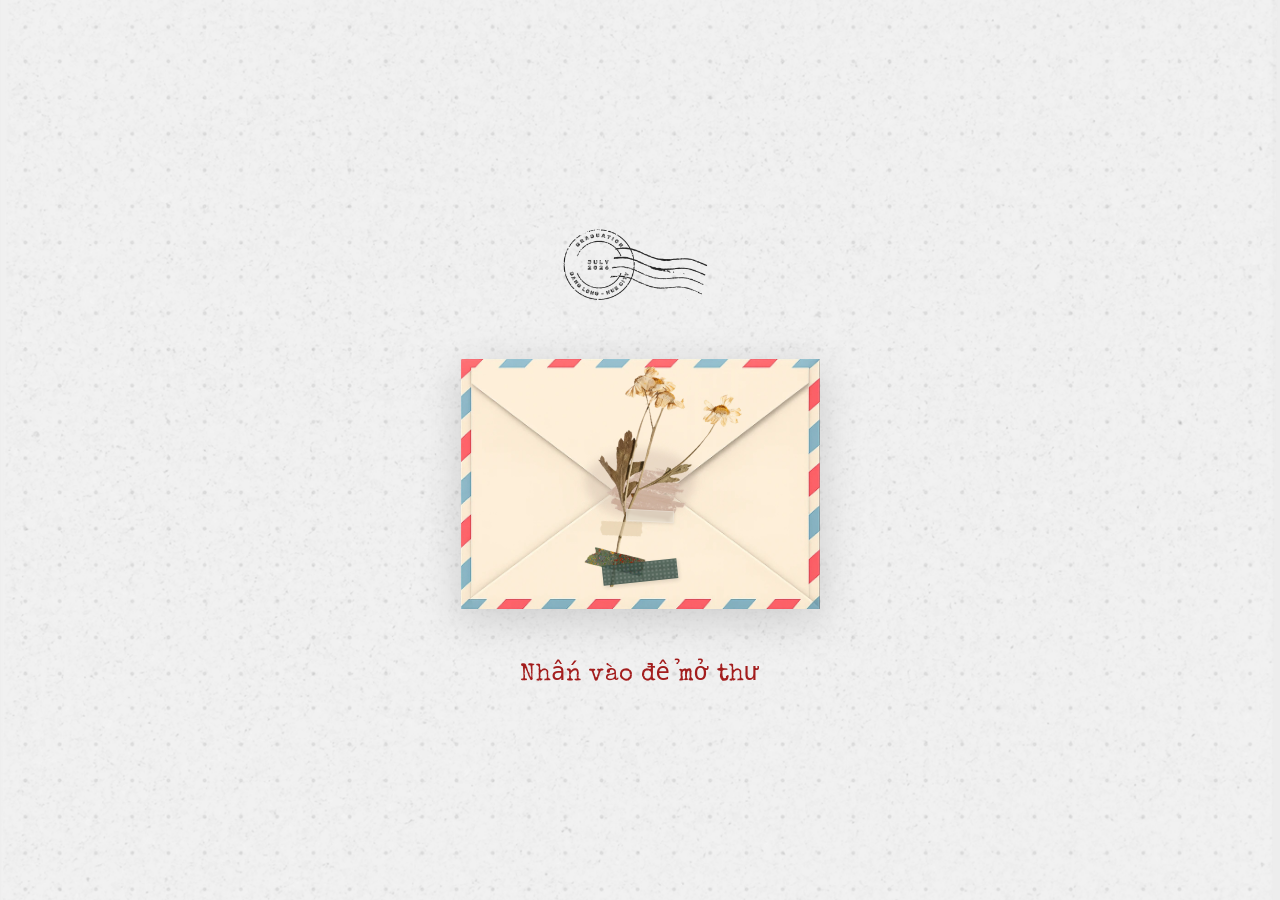
==== commit 0a390622: "feat: add SEO description meta tags for Open Graph, Twitter, and general web search" ====
--- a/index.html
+++ b/index.html
@@ -11,7 +11,8 @@
     <meta property="og:type" content="website">
     <meta property="og:url" content="https://longprince.github.io/">
     <meta property="og:title" content="🎓 Thư mời tham dự Lễ Tốt Nghiệp - Đặng Văn Long">
-
+    <meta property="og:description"
+        content="Trân trọng kính mời tham dự Lễ Tốt Nghiệp tại Nhà hát Sông Hương - Học Viện Âm Nhạc Huế ">
     <meta property="og:image"
         content="https://longprince.github.io/asset/Webp/Brown%20Neutral%20Collage%20Family%20Photo%20Collage%20(12).webp">
     <meta property="og:image:width" content="1200">
@@ -23,12 +24,14 @@
     <meta name="twitter:card" content="summary_large_image">
     <meta name="twitter:url" content="https://longprince.github.io/">
     <meta name="twitter:title" content="🎓 Thư mời tham dự Lễ Tốt Nghiệp - Đặng Văn Long">
-
+    <meta name="twitter:description"
+        content="Trân trọng kính mời tham dự Lễ Tốt Nghiệp tại Nhà hát Sông Hương - Học Viện Âm Nhạc Huế">
     <meta name="twitter:image"
         content="https://longprince.github.io/asset/Webp/Brown%20Neutral%20Collage%20Family%20Photo%20Collage%20(12).webp">
 
     <!-- SEO -->
-
+    <meta name="description"
+        content="Trân trọng kính mời tham dự Lễ Tốt Nghiệp tại Nhà hát Sông Hương - Học Viện Âm Nhạc Huế">
 
     <!-- Nhúng CSS phong cách cổ điển -->
     <link rel="stylesheet" href="style.css">
